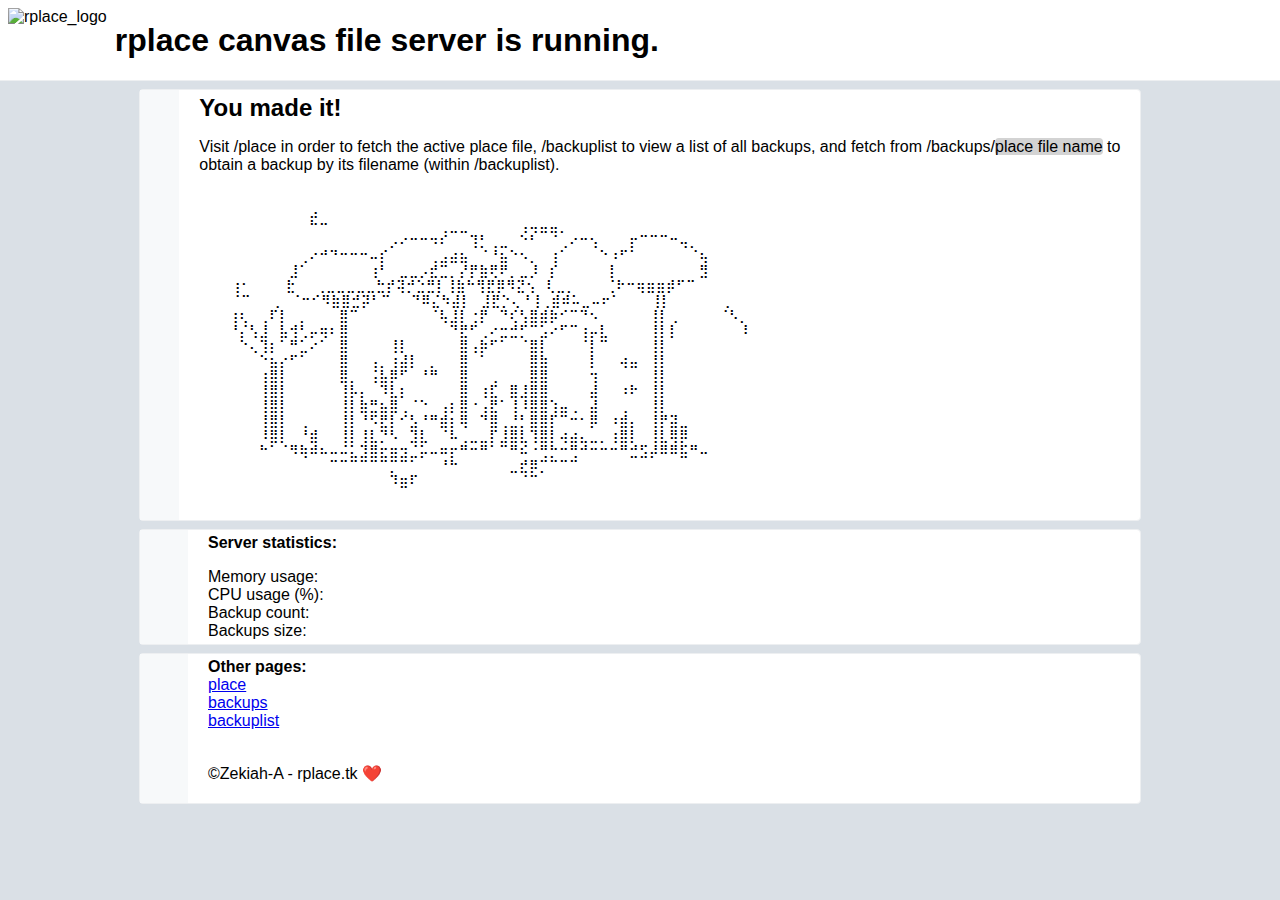
==== RplaceServer/Resources/Pages/index.html @ 7b268416 "Move Pages and CaptchaResources into RplaceServer" ====
<!DOCTYPE html>
<html lang="en">
<head>
    <meta charset="UTF-8">
    <title>rplace Server</title>
    <link rel="stylesheet" href="styles.css">
    <meta name="viewport" content="width=device-width, initial-scale=1">
    <script>
        setInterval(async function() {
            let stats = await(await fetch("/statistics")).json()
            memUsage.textContent = (stats.memoryUsage / 1e6).toFixed(2) + "MB"
            cpuUsage.textContent = (stats.cpuUsage).toFixed(2) + "%"
            backupCount.textContent = stats.backupCount + " backups"
            backupsSize.textContent = (stats.backupDirectorySize / 1e6).toFixed(2) + "MB"
        }, 1000)
    </script>
</head>
<body>
    <header>
        <img src="https://raw.githubusercontent.com/rslashplace2/rslashplace2.github.io/main/images/rplace.png" alt="rplace_logo">
        <h1>rplace canvas file server is running.</h1>
    </header>
    <div class="reddit-cards-container">
        <div>
            <div></div>
            <div>
                <h2 style="margin: 0;">You made it!</h2>
                <p>Visit /place in order to fetch the active place file, /backuplist to view a list of all backups, and fetch from /backups/<span style="background-color: lightgray; border-radius: 4px;">place file name</span> to obtain a backup by its filename (within /backuplist).</p>
                <pre>
              ⣠⠀⠀⠀⠀⠀⠀⠀⠀⠀⠀⠀⠀⠀⠀⠀⠀⠀⠀⠀⠀⠀⠀⠀⠀⠀⠀⠀⠀⠀⠀⠀⠀⠀⠀⠀⠀⠀⠀⠀⠀⠀⠀⠀
⠀⠀⠀⠀⠀⠀⠀⠀⠀⠀⠀⠓⠒⠀⠀⠀⠀⠀⠀⠀⠀⠀⠀⠀⢀⣀⣀⠀⠀⠀⠀⠀⢠⢤⣤⣤⡀⠀⠀⠀⠀⠀⠀⠀⠀⠀⠀⠀⠀⠀⠀⠀⠀⠀⠀
⠀⠀⠀⠀⠀⠀⠀⠀⠀⠀⠀⠀⠀⠀⠀⠀⠀⠀⠀⡠⠔⠒⠒⠲⠎⠀⠀⢹⡃⢀⣀⠀⠑⠃⠀⠈⢀⠔⠒⢢⠀⠀⠀⡖⠉⠉⠉⠒⢤⡀⠀⠀⠀⠀⠀
⠀⠀⠀⠀⠀⠀⠀⠀⠀⠀⢀⠔⠚⠙⠒⠒⠒⠤⡎⠀⠀⠀⠀⢀⣠⣴⣦⠀⠈⠘⣦⠑⠢⡀⠀⢰⠁⠀⠀⠀⠑⠰⠋⠁⠀⠀⠀⠀⠀⠈⢦⠀⠀⠀⠀
⠀⠀⠀⠀⠀⠀⠀⠀⠀⣸⠁⠀⠀⠀⠀⠀⠀⢰⠃⠀⣀⣀⡠⣞⣉⡀⡜⡟⣷⢟⠟⡀⣀⡸⠀⡎⠀⠀⠀⠀⠀⡇⠀⠀⠀⠀⠀⠀⠀⠀⣻⠀⠀⠀⠀
    ⢰⠂  ⠀⠀⣗⠀⠀⢀⣀⣀⣀⣀⣀⣓⡞⢽⡚⣑⣛⡇⢸⣷⠓⢻⣟⡿⠻⣝⢢⠀⢇⣀⡀⠀⠀⠀⢈⠗⠒⢶⣶⣶⡾⠋⠉⠀⠀⠀⠀⠀
    ⠈⠉⠀⠀⢀⠀⠈⠒⠊⠻⣷⣿⣚⡽⠃⠉⠀⠀⠙⠿⣌⠳⣼⡇⠀⣸⣟⡑⢄⠘⢸⢀⣾⠾⠥⣀⠤⠖⠁⠀⠀⠀⢸⡇⠀⠀⠀⠀⠀⢀⠀⠀
⠀⠀⠀⢰⢆⠀⢀⠏⡇⠀⡀⠀⠀⠀⣿⠉⠀⠀⠀⠀⠀⠀⠀⠈⢧⣸⡇⢐⡟⠀⠙⢎⢣⣿⣾⡷⠊⠉⠙⠢⠀⠀⠀⠀⠀⢸⡇⢀⠀⠀⠀⠀⠈⠣⡀
⠀⠀⠀⠘⡌⢣⣸⠀⣧⢺⢃⡤⢶⠆⣿⠀⠀⠀⠀⠀⠀⠀⠀⠀⠀⠙⣟⠋⢀⠔⣒⣚⡋⠉⣡⠔⠋⠉⢰⡤⣇⠀⠀⠀⠀⢸⡇⡇⠀⠀⠀⠀⠀⠀⠸
⠀⠀⠀⠀⠑⢄⢹⡆⠁⠛⣁⠔⠁⠀⣿⠀⠀⠀⠀⢸⡇⠀⠀⠀⠀⠀⣿⢠⡷⠋⠁⠀⠈⣿⡇⠀⠀⠀⠈⡇⠉⠀⠀⠀⠀⢸⡇⠀⠀⠀⠀⠀⠀⠀⠀
⠀⠀⠀⠀⠀⠀⠑⣦⡔⠋⠁⠀⠀⠀⣿⠀⠀⢠⡀⢰⣼⡇⠀⡀⠀⠀⣿⠀⠁⠀⠀⠀⠀⣿⣷⠀⠀⠀⠀⡇⠀⠀⢴⣤⠀⢸⡇⠀⠀⠀⠀⠀⠀⠀⠀
⠀⠀⠀⠀⠀⠀⢰⣿⡇⠀⠀⠀⠀⠀⣿⡀⠀⢨⣧⡿⠋⠀⠘⠛⠀⠀⣿⠀⠀⢀⠀⠀⠀⣿⣿⠀⠀⠀⠀⢲⠀⠀⠀⠀⠀⢸⡇⠀⠀⠀⠀⠀⠀⠀⠀
⠀⠀⠀⠀⠀⠀⢸⣿⡇⠀⠀⠀⠀⠀⢸⡧⡄⠀⠹⣇⡆⠀⠀⠀⠀⠀⣿⠀⢰⣏⠀⣿⣸⣿⣿⠀⠀⠀⠀⣼⠀⠀⠰⠗⠀⢸⡇⠀⠀⠀⠀⠀⠀⠀⠀
⠀⠀⠀⠀⠀⠀⢸⣿⡇⠀⠀⠀⠀⠀⢸⡇⣷⣛⣦⣿⢀⠈⠑⠀⢠⡆⣿⠐⢠⣟⠁⢸⠸⣿⣿⢱⣤⢀⠀⣼⠀⠀⢀⠀⠀⢸⡇⠀⠀⠀⠀⠀⠀⠀⠀
⠀⠀⠀⠀⠀⠀⢸⣿⡇⠀⢀⠀⠀⠀⢸⡇⠘⠫⣟⡇⠊⣣⠘⠛⣾⡆⢿⠀⠙⣿⢀⣘⡃⣿⣿⡏⠉⠒⠂⡿⠀⠰⣾⡄⠀⢸⡟⣽⣀⠀⠀⠀⠀⠀⠀
⠀⠀⠀⠀⠀⠀⠸⣿⡇⠀⠘⣾⠀⠀⢸⡇⢸⣇⡙⠣⠀⣹⣇⠀⠈⠧⢀⣀⣀⡏⣸⣿⣇⢹⣿⡇⢴⣴⣄⣀⡀⢰⣿⡇⠀⢸⣇⢿⡿⠀⠀⠀⠀⠀⠀
⠀⠀⠀⠀⠀⠀⠓⠁⠈⠻⢷⠾⠦⠤⠬⣅⣹⣿⣖⣶⣲⣈⡥⠤⠶⡖⠛⠒⠛⠁⠉⠛⠮⠐⢛⡓⠒⢛⠚⠒⠒⠒⠛⣚⣫⡼⠿⠿⣯⠛⠤⠀⠀⠀⠀
⠀⠀⠀⠀⠀⠀⠀⠀⠀⠀⠀⠀⠀⠉⠉⠉⠉⠉⠉⡉⠉⠁⠀⠀⠘⠓⠀⠀⠀⠀⠀⣀⣞⡿⡉⠉⠉⠉⠀⠀⠀⠀⠀⠀⠀⠀⠀⠀⠀⠀⠀⠀⠀⠀⠀
⠀⠀⠀⠀⠀⠀⠀⠀⠀⠀⠀⠀⠀⠀⠀⠀⠀⠀⠀⠹⣶⠏⠀⠀⠀⠀⠀⠀⠀⠀⠀⠀⠈⠉⠀⠀⠀⠀⠀⠀⠀⠀⠀⠀⠀⠀⠀⠀⠀⠀⠀⠀⠀⠀⠀
                </pre>
            </div>
        </div>
        <div>
            <div></div>
            <div>
                <p style="font-weight: 600;margin-top: 0;">Server statistics:</p>
                <span>Memory usage: <span id="memUsage"></span></span>
                <span>CPU usage (%): <span id="cpuUsage"></span></span>
                <span>Backup count: <span id="backupCount"></span></span>
                <span>Backups size: <span id="backupsSize"></span></span>
            </div>
        </div>
        <div>
            <div></div>
            <div>
                <h4 style="margin: 0;">Other pages:</h4>
                <a href="place">place</a>
                <a href="backups.html">backups</a>
                <a href="backuplist">backuplist</a>
                <br>
                <p>©Zekiah-A - rplace.tk ❤️</p>
            </div>
        </div>
    </div>
</body>
</html>
---- RplaceServer/Resources/Pages/styles.css ----
body {
    background-color: #dae0e6;
    margin: 0;
    font-family: 'IBM Plex Sans', sans-serif;
    box-sizing: border-box;
}
header {
    background-color: white;
    margin: 0;
    padding: 8px;
    border-bottom: 1px solid #EDEFF1;
    display: flex;
    column-gap: 8px;
    height: 64px;
}
header h1 {
    margin: 0;
    align-self: center;
}
.reddit-cards-container {
    display: flex;flex-direction: column;align-items: center;
    margin: 8px;
}
.reddit-cards-container > div {
    background-color: white;
    border-radius: 4px;
    border: 1px solid #EDEFF1;
    display: flex;column-gap: 16px;
    width: min(100%, 1000px);
    margin-bottom: 8px;
}
.reddit-cards-container > div:hover {
    border: 1px solid #afb2b4;
}
.reddit-cards-container > div > div:nth-child(1) {
    background-color: #F7F9FA;
    width: 32px;
    padding: 8px;
}
.reddit-cards-container > div > div:nth-child(2) {
    flex-direction: column;
    display: flex;
    padding: 4px;
    flex-grow: 1;
}
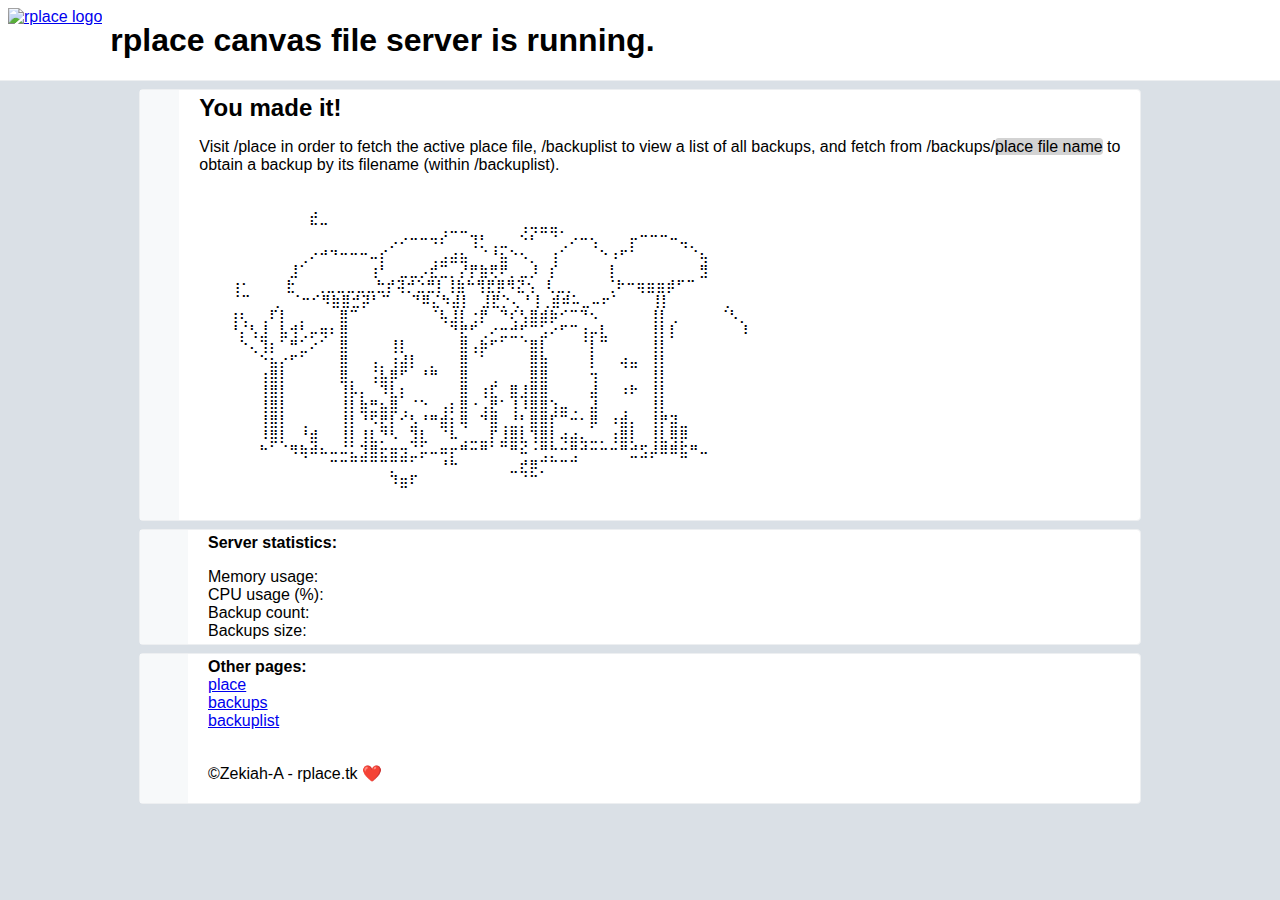
==== commit 3119f8be: "Javascript unpackboard for backups page update & pages styles fixes" ====
--- a/RplaceServer/Resources/Pages/index.html
+++ b/RplaceServer/Resources/Pages/index.html
@@ -17,7 +17,9 @@
 </head>
 <body>
     <header>
-        <img src="https://raw.githubusercontent.com/rslashplace2/rslashplace2.github.io/main/images/rplace.png" alt="rplace_logo">
+        <a href="/">
+            <img src="https://raw.githubusercontent.com/rslashplace2/rslashplace2.github.io/main/images/rplace.png" height="64" alt="rplace logo">
+        </a>
         <h1>rplace canvas file server is running.</h1>
     </header>
     <div class="reddit-cards-container">
